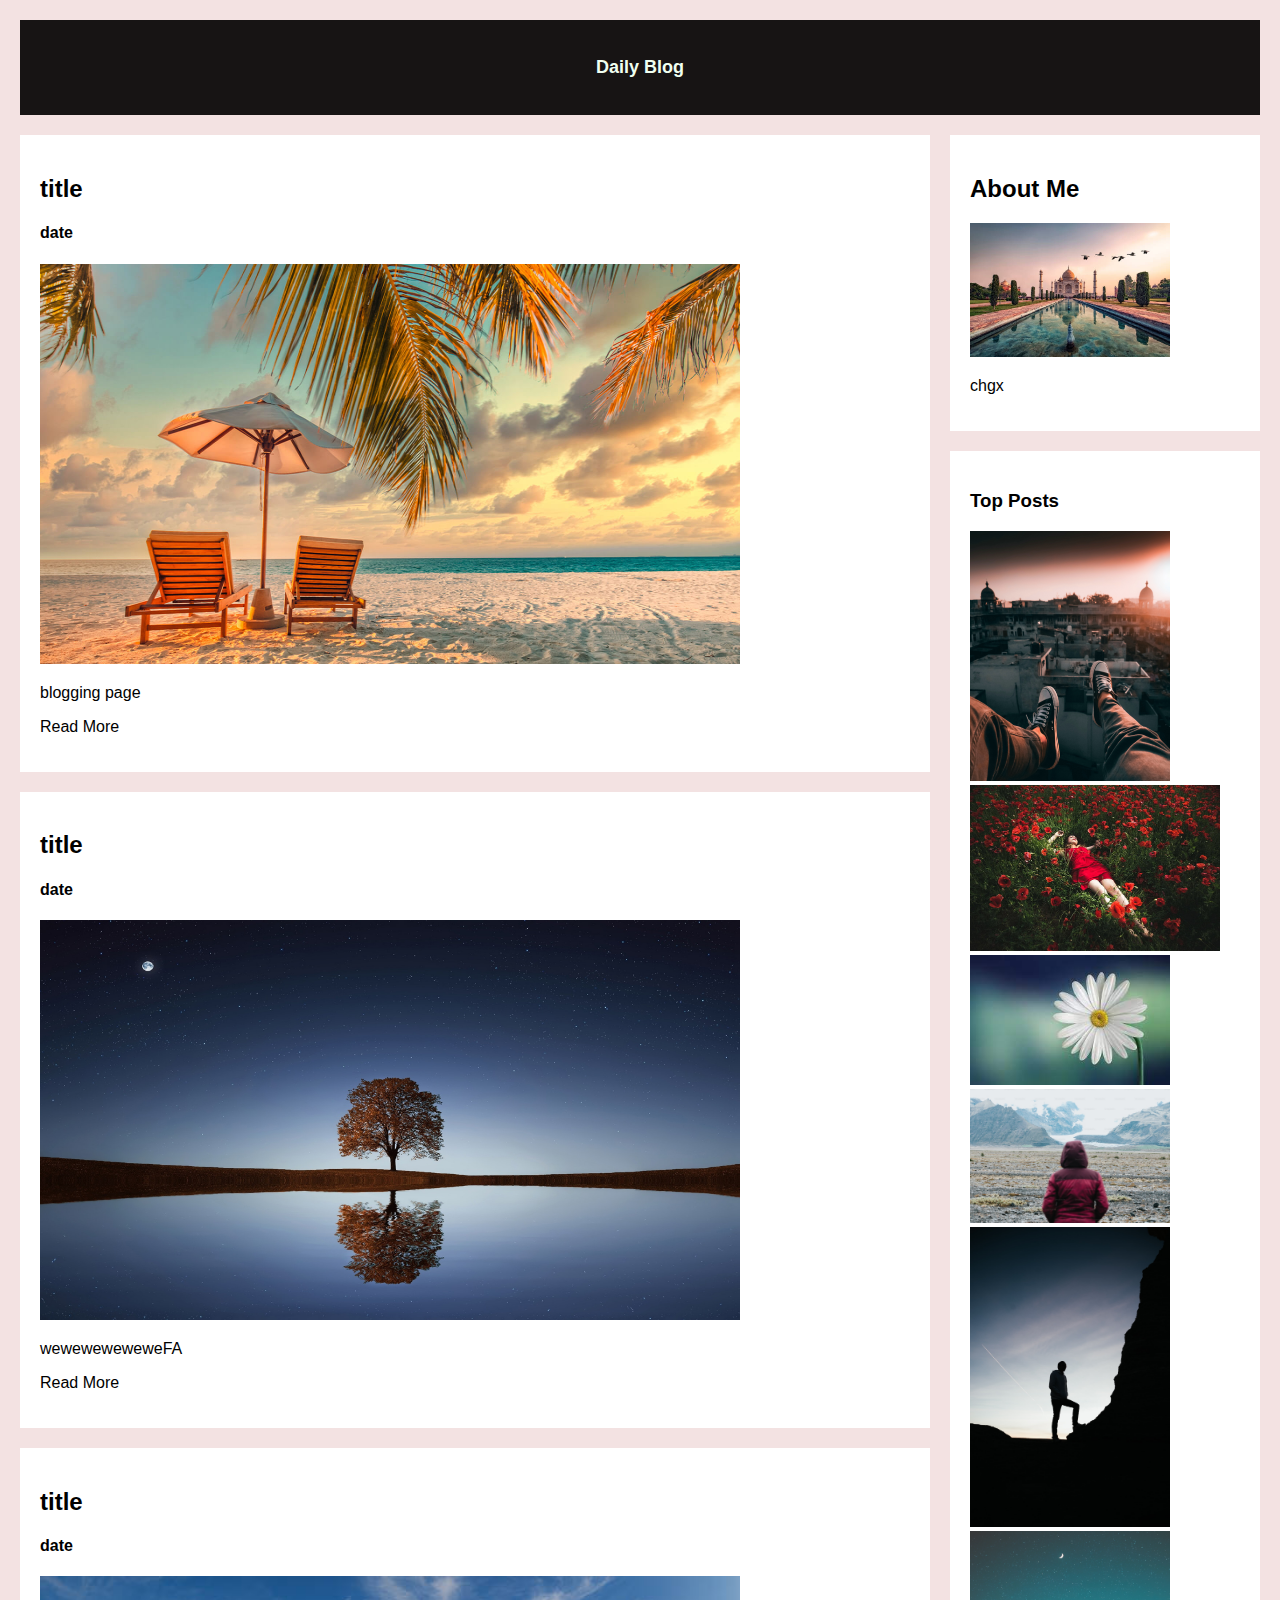
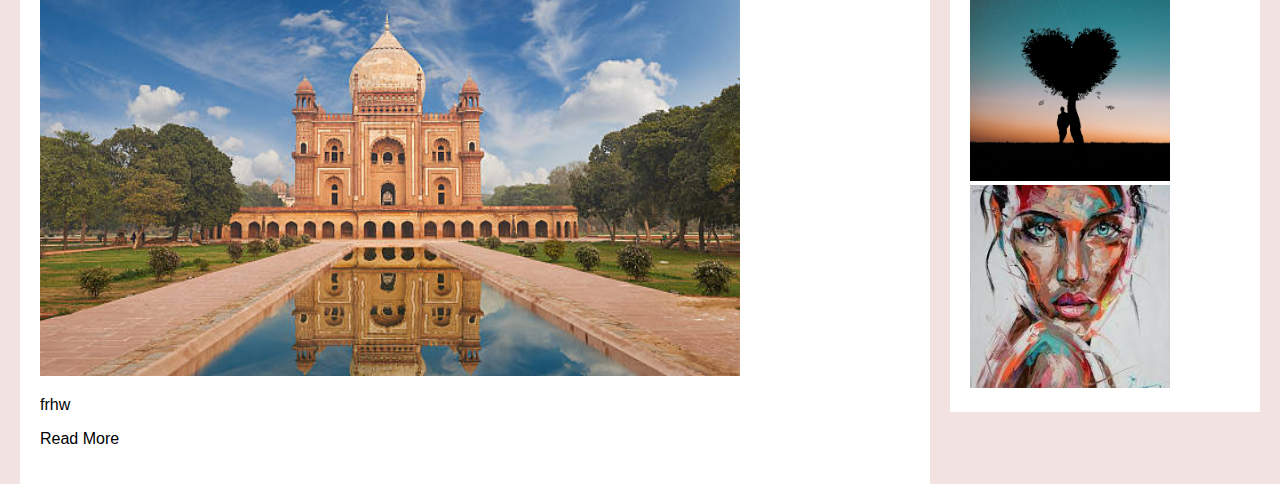
==== blog.html @ 68118b87 "first release of blogpage" ====
<!DOCTYPE html>
<html>
  <head>
    <title>My Blog</title>
    <style>
      body {
        background: rgb(243, 226, 226);
        padding: 20px;
        margin: 0;
        font-family: Arial, Helvetica, sans-serif;
      }
      *{
        box-sizing: border-box;
      }
      header {
        background-color: rgb(23, 20, 20);
        padding: 25px;
      }
      header h1 {
        margin: 1.5 0px;
        text-align: center;
        color: honeydew;
        font-size: 18px;
      }
      .left-container {
        float:left;
        width:75%;
        padding-right:20px;
      }
      .right-container{
        float:right;
        width: 25%;
      }
      .card{
        padding:20px;
        background-color: #ffffff;
        margin-top: 20px;
      }
      .card img:hover{
        transition: .5s ease-in-out;
        transform: translateY(-2rem);
      }
    </style>
  </head>
  <body>
    <header>
      <h1>Daily Blog</h1>
    </header>
    <div class="row">
      <div class="left-container">
        <div class="card">
          <h2>title</h2>
          <h4>date</h4>
          <img src="blog1.jpg" alt="img" width="700px" height="400" />
          <p>blogging page</p>
          <p>Read More</p>
        </div>
        <div class="card">
          <h2>title</h2>
          <h4>date</h4>
          <img src="blog2.jpg" alt="img" width="700px" height="400" />
          <p>weweweweweweFA</p>
          <p>Read More</p>
        </div>
        <div class="card">
          <h2>title</h2>
          <h4>date</h4>
          <img src="blog3.jpg" alt="img" width="700px" height="400" />
          <p>frhw</p>
          <p>Read More</p>
        </div>
      </div>
      <div class="right-container">
        <div class="card">
          <h2>About Me</h2>
          <img src="blog4.jpg" alt="img" width="200" />
          <p>chgx</p>
        </div>
        <div class="card">
            <h3>Top Posts</h3> 
          <img src="blog5.jpg" alt="img" width="200" /><br/>
          <img src="blog6.jpg" alt="img" width="250" /><br/>
          <img src="blog7.jpg" alt="img" width="200" /><br/> 
          <img src="blog8.jpg" alt="img" width="200" /><br/>
           <img src="blog9.jpg" alt="img" width="200" /><br/>
            <img src="blog10.jpg" alt="img" width="200" /><br/>
           <img src="blog11.jpg" alt="img" width="200" /><br/>
        </div>
      </div>
    </div>
  </body>
</html>
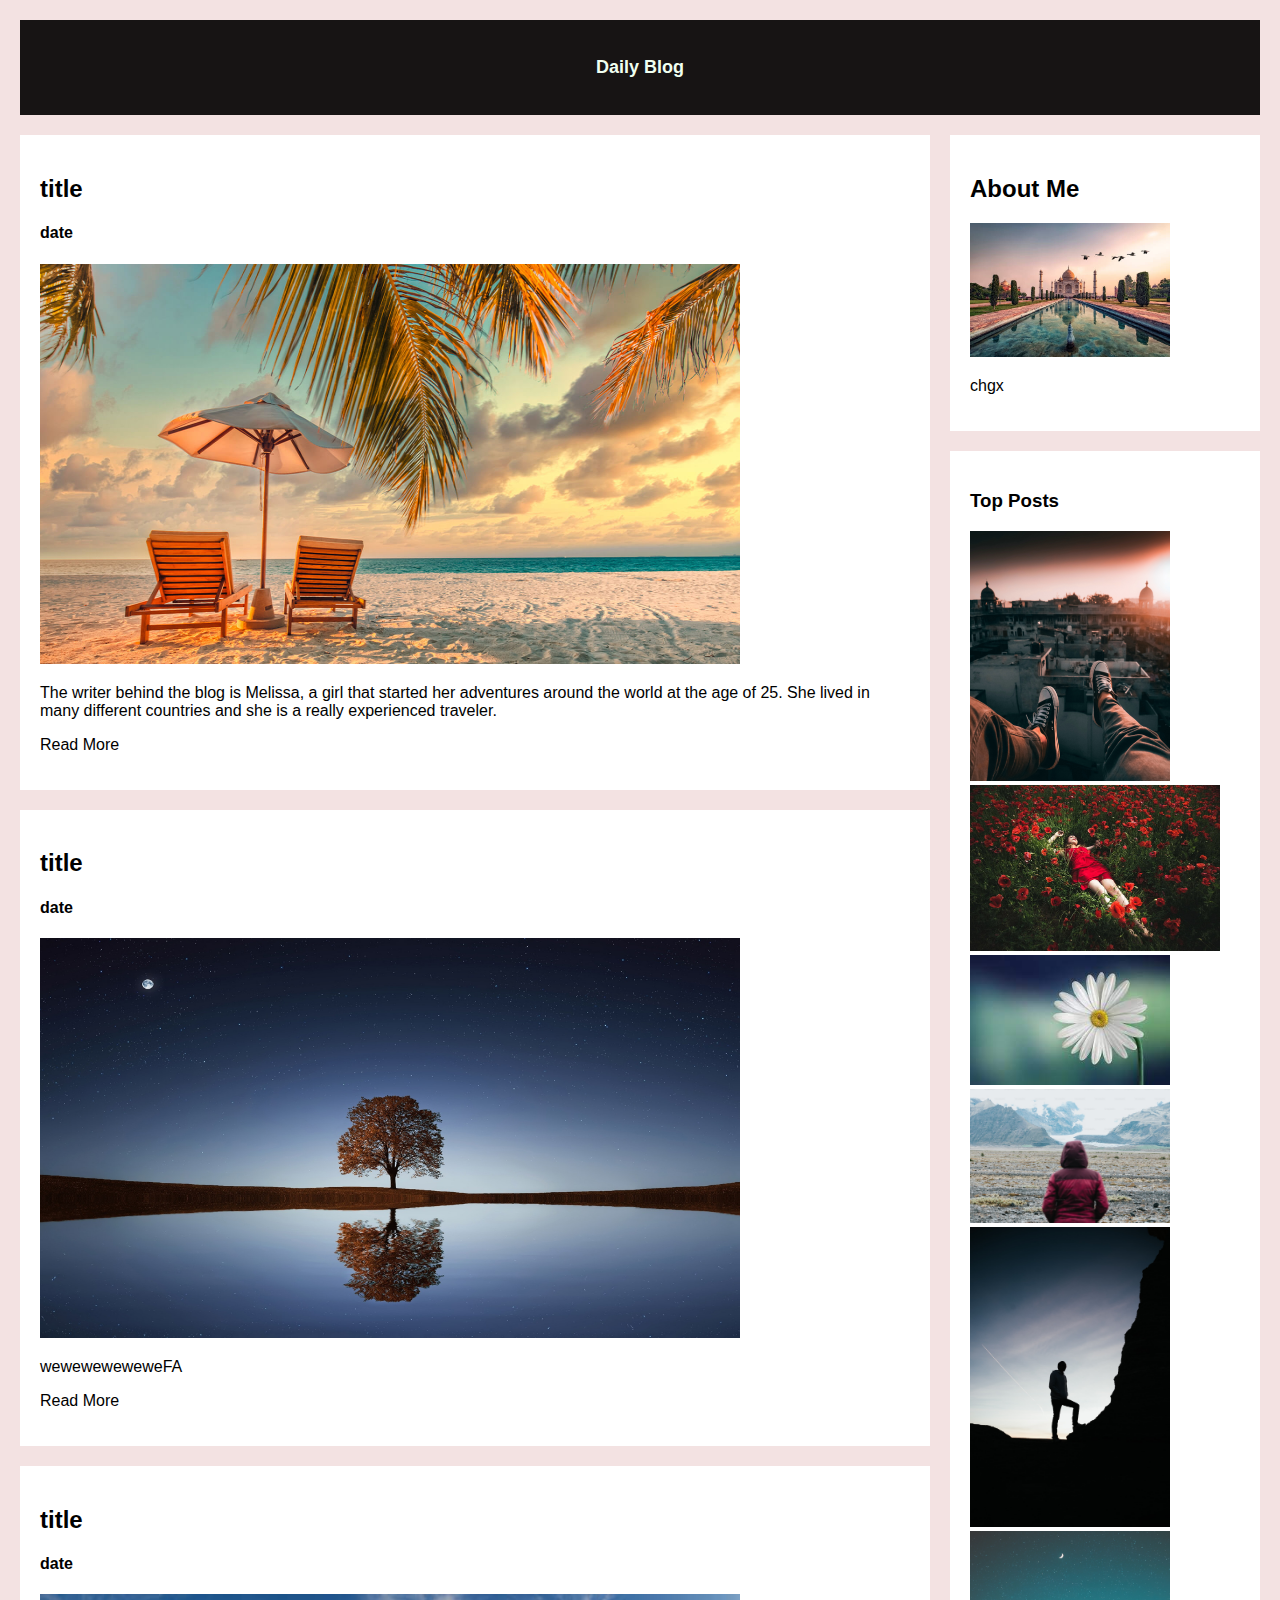
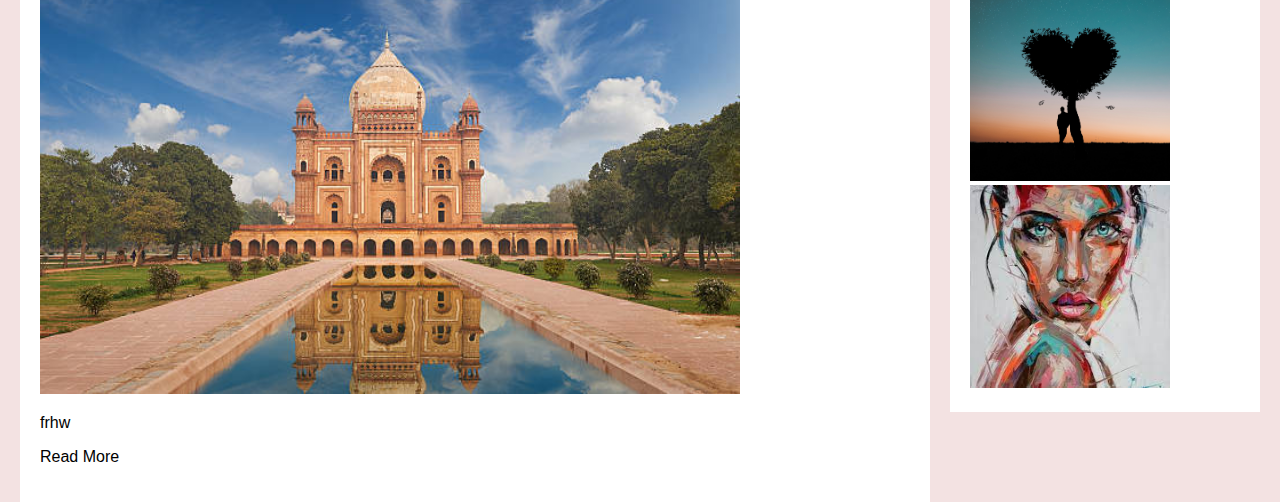
==== commit 50c0684e: "updated" ====
--- a/blog.html
+++ b/blog.html
@@ -52,7 +52,7 @@
           <h2>title</h2>
           <h4>date</h4>
           <img src="blog1.jpg" alt="img" width="700px" height="400" />
-          <p>blogging page</p>
+          <p>The writer behind the blog is Melissa, a girl that started her adventures around the world at the age of 25. She lived in many different countries and she is a really experienced traveler.</p>
           <p>Read More</p>
         </div>
         <div class="card">
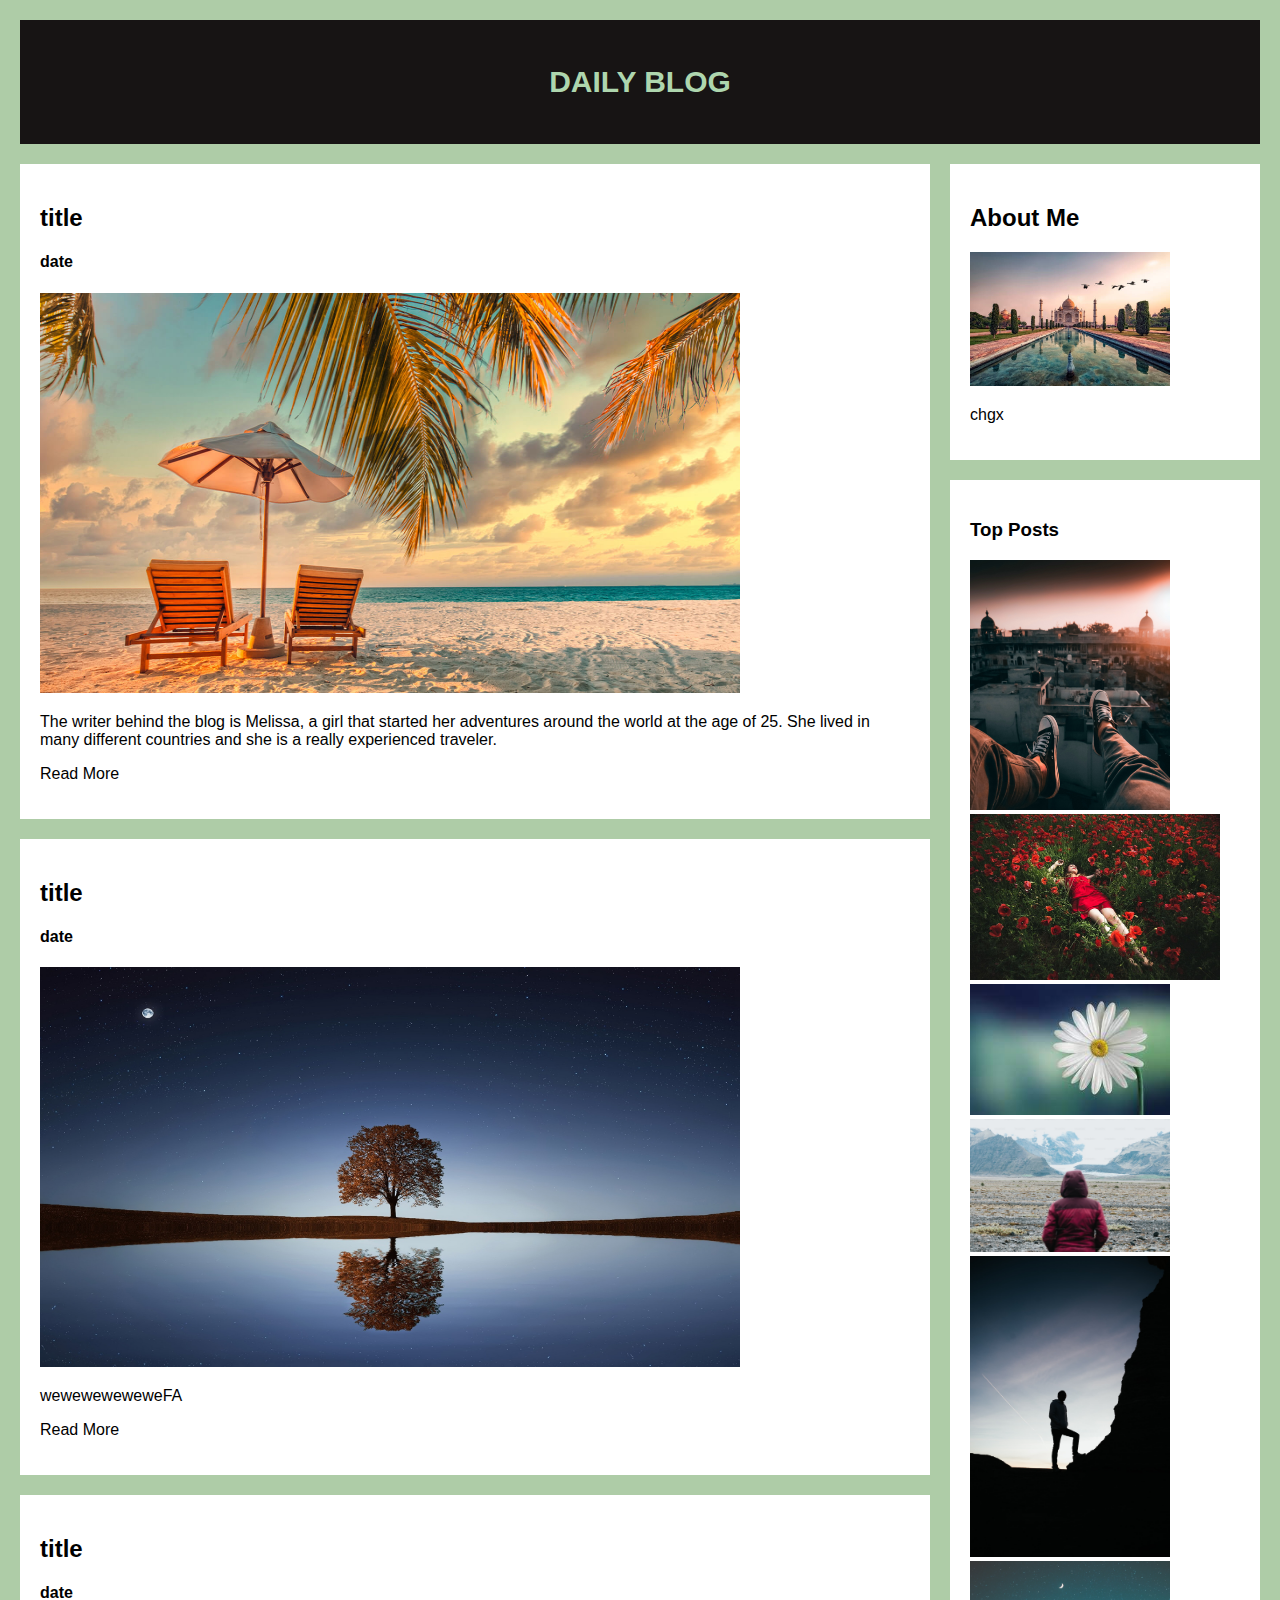
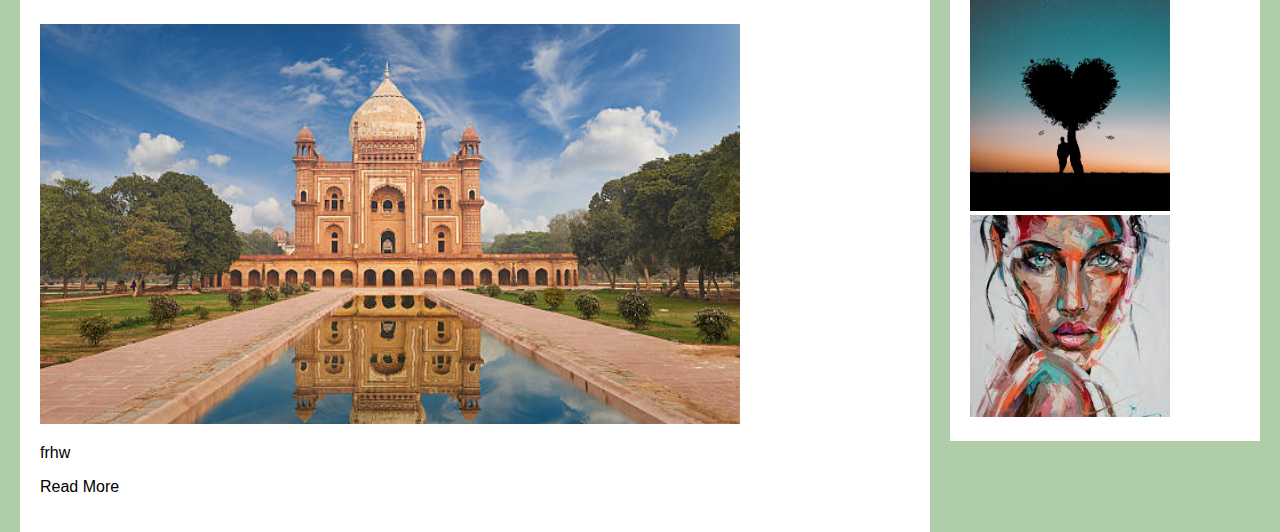
==== commit 44cccba9: "updated" ====
--- a/blog.html
+++ b/blog.html
@@ -4,7 +4,7 @@
     <title>My Blog</title>
     <style>
       body {
-        background: rgb(243, 226, 226);
+        background: rgb(174, 204, 167);
         padding: 20px;
         margin: 0;
         font-family: Arial, Helvetica, sans-serif;
@@ -19,8 +19,8 @@
       header h1 {
         margin: 1.5 0px;
         text-align: center;
-        color: honeydew;
-        font-size: 18px;
+        color: rgb(174, 214, 174);
+        font-size: 30px;
       }
       .left-container {
         float:left;
@@ -44,7 +44,7 @@
   </head>
   <body>
     <header>
-      <h1>Daily Blog</h1>
+      <h1>DAILY BLOG</h1>
     </header>
     <div class="row">
       <div class="left-container">
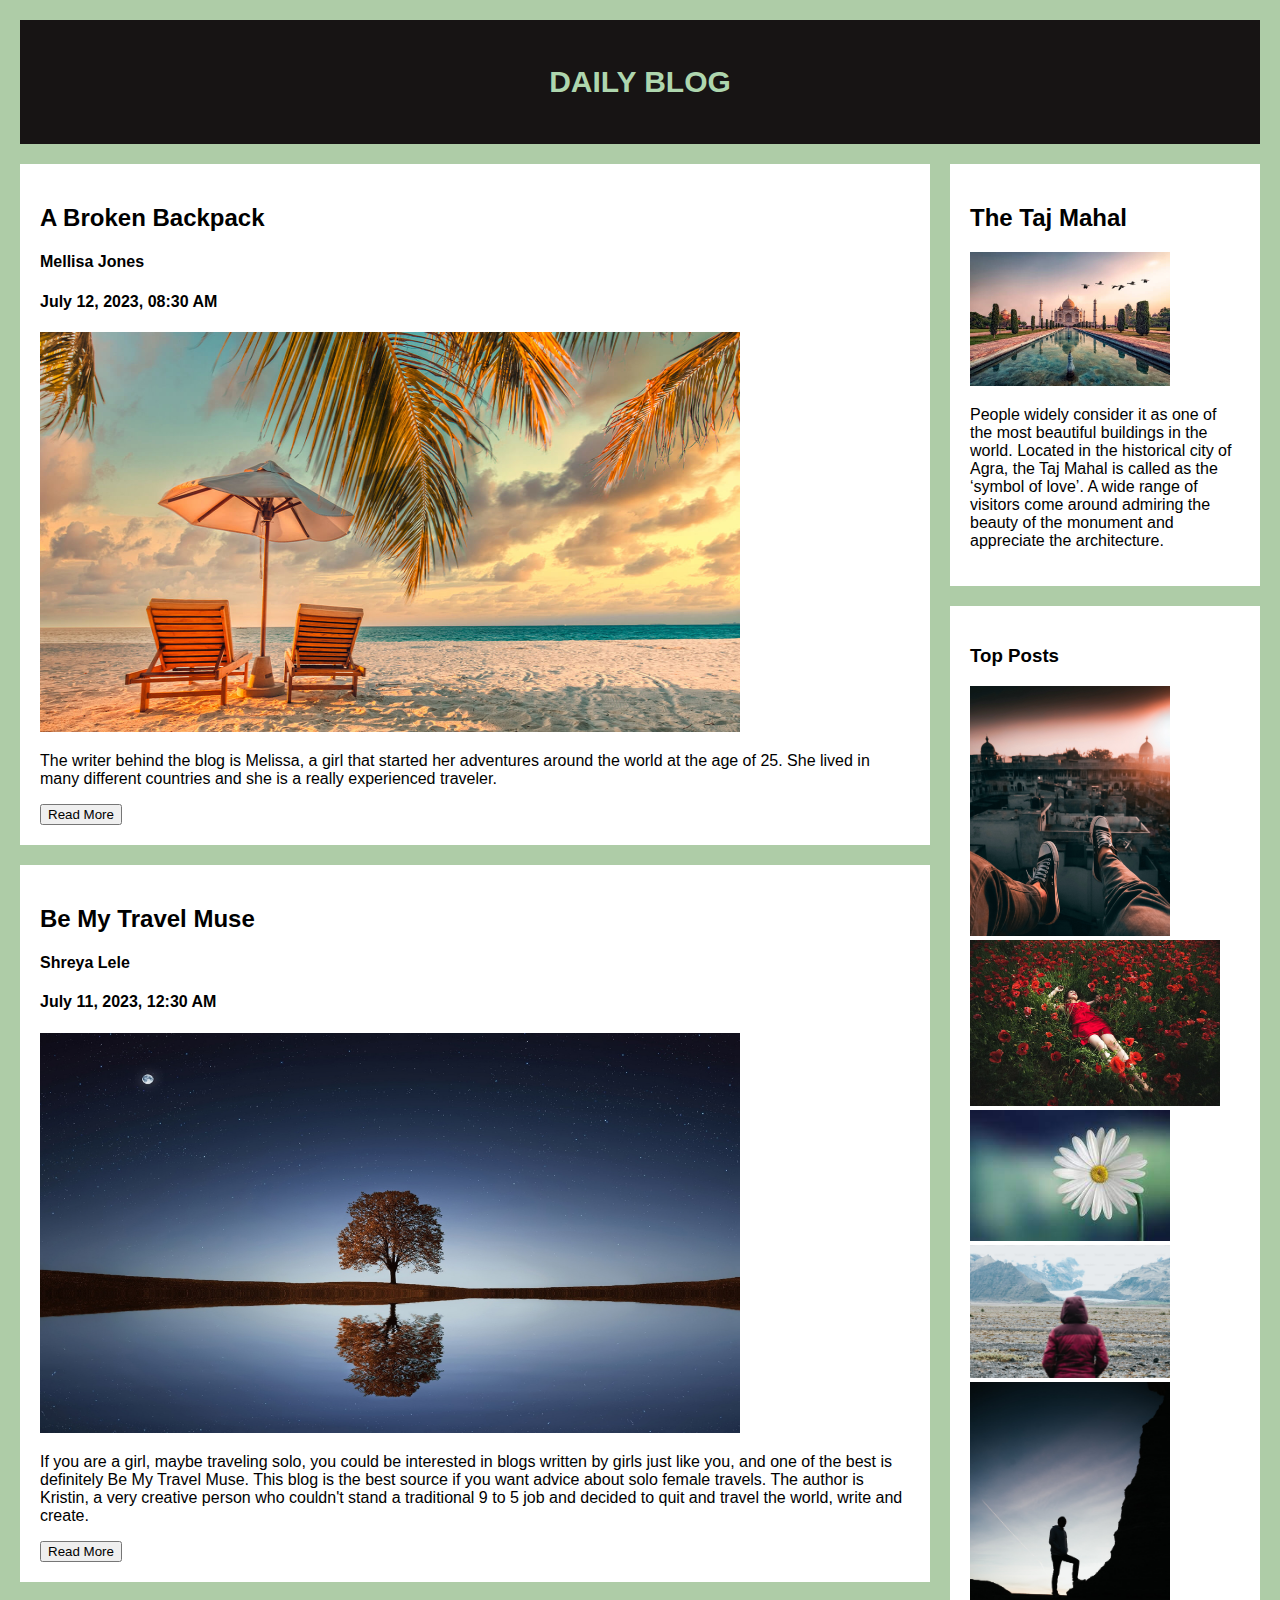
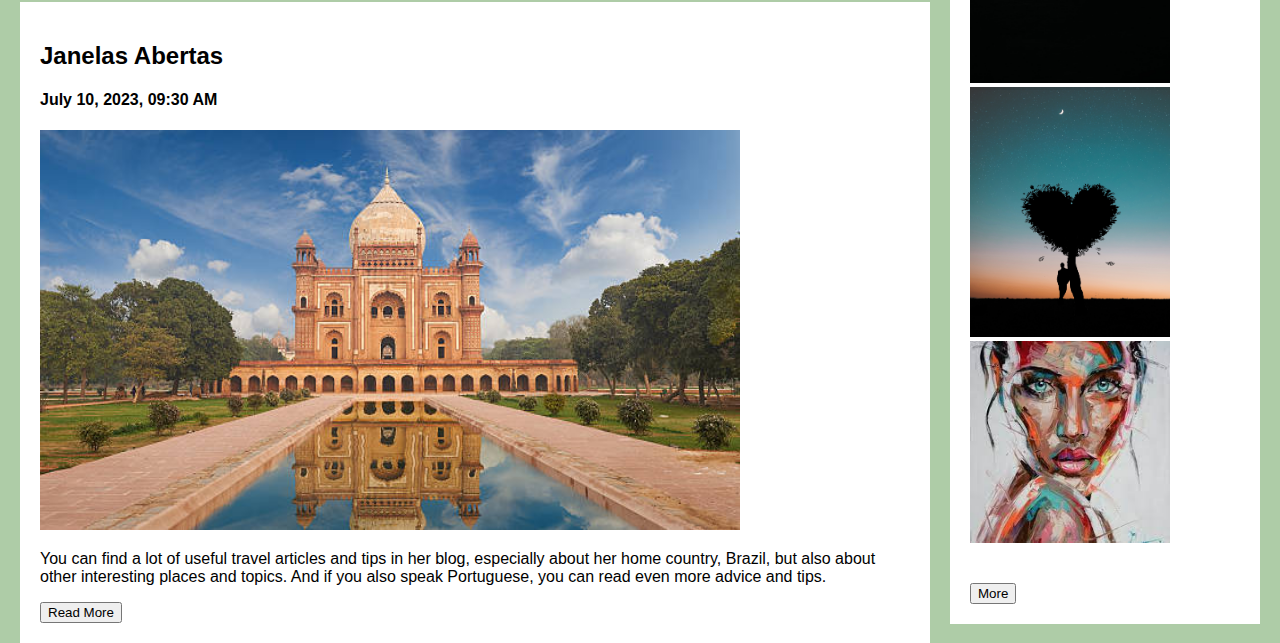
==== commit b022f20f: "updated" ====
--- a/blog.html
+++ b/blog.html
@@ -9,7 +9,7 @@
         margin: 0;
         font-family: Arial, Helvetica, sans-serif;
       }
-      *{
+      * {
         box-sizing: border-box;
       }
       header {
@@ -23,21 +23,21 @@
         font-size: 30px;
       }
       .left-container {
-        float:left;
-        width:75%;
-        padding-right:20px;
+        float: left;
+        width: 75%;
+        padding-right: 20px;
       }
-      .right-container{
-        float:right;
+      .right-container {
+        float: right;
         width: 25%;
       }
-      .card{
-        padding:20px;
+      .card {
+        padding: 20px;
         background-color: #ffffff;
         margin-top: 20px;
       }
-      .card img:hover{
-        transition: .5s ease-in-out;
+      .card img:hover {
+        transition: 0.5s ease-in-out;
         transform: translateY(-2rem);
       }
     </style>
@@ -49,42 +49,52 @@
     <div class="row">
       <div class="left-container">
         <div class="card">
-          <h2>title</h2>
-          <h4>date</h4>
+          <h2> A Broken Backpack</h2>
+          <h4>Mellisa Jones</h4>
+          <h4>July 12, 2023, 08:30 AM</h4>
           <img src="blog1.jpg" alt="img" width="700px" height="400" />
-          <p>The writer behind the blog is Melissa, a girl that started her adventures around the world at the age of 25. She lived in many different countries and she is a really experienced traveler.</p>
-          <p>Read More</p>
+          <p>
+            The writer behind the blog is Melissa, a girl that started her
+            adventures around the world at the age of 25. She lived in many
+            different countries and she is a really experienced traveler.
+          </p>
+         <input type="button" value="Read More">
         </div>
         <div class="card">
-          <h2>title</h2>
-          <h4>date</h4>
+          <h2> Be My Travel Muse</h2>
+          <h4>Shreya Lele</h4>
+          <h4>July 11, 2023, 12:30 AM</h4>
           <img src="blog2.jpg" alt="img" width="700px" height="400" />
-          <p>weweweweweweFA</p>
-          <p>Read More</p>
+          <p>If you are a girl, maybe traveling solo, you could be interested in blogs written by girls just like you, and one of the best is definitely Be My Travel Muse.
+
+          This blog is the best source if you want advice about solo female travels. The author is Kristin, a very creative person who couldn't stand a traditional 9 to 5 job and decided to quit and travel the world, write and create.</p>
+          <input type="button" value="Read More" ></a>
         </div>
         <div class="card">
-          <h2>title</h2>
-          <h4>date</h4>
+          <h2>Janelas Abertas</h2>
+          <h4>July 10, 2023, 09:30 AM</h4>
           <img src="blog3.jpg" alt="img" width="700px" height="400" />
-          <p>frhw</p>
-          <p>Read More</p>
+          <p>You can find a lot of useful travel articles and tips in her blog, especially about her home country, Brazil, but also about other interesting places and topics. And if you also speak Portuguese, you can read even more advice and tips.</p>
+          <input type="button" value="Read More" >
         </div>
       </div>
       <div class="right-container">
         <div class="card">
-          <h2>About Me</h2>
+          <h2>The Taj Mahal</h2>
           <img src="blog4.jpg" alt="img" width="200" />
-          <p>chgx</p>
+          <p>People widely consider it as one of the most beautiful buildings in the world. Located in the historical city of Agra, the Taj Mahal is called as the ‘symbol of love’. A wide range of visitors come around admiring the beauty of the monument and appreciate the architecture. </p>
         </div>
         <div class="card">
-            <h3>Top Posts</h3> 
-          <img src="blog5.jpg" alt="img" width="200" /><br/>
-          <img src="blog6.jpg" alt="img" width="250" /><br/>
-          <img src="blog7.jpg" alt="img" width="200" /><br/> 
-          <img src="blog8.jpg" alt="img" width="200" /><br/>
-           <img src="blog9.jpg" alt="img" width="200" /><br/>
-            <img src="blog10.jpg" alt="img" width="200" /><br/>
-           <img src="blog11.jpg" alt="img" width="200" /><br/>
+          <h3>Top Posts</h3>
+          <img src="blog5.jpg" alt="img" width="200" /><br />
+          <img src="blog6.jpg" alt="img" width="250" /><br />
+          <img src="blog7.jpg" alt="img" width="200" /><br />
+          <img src="blog8.jpg" alt="img" width="200" /><br />
+          <img src="blog9.jpg" alt="img" width="200" /><br />
+          <img src="blog10.jpg" alt="img" width="200" /><br />
+          <img src="blog11.jpg" alt="img" width="200" /><br />
+        
+        <br><br>  <input type="button" value="More" >
         </div>
       </div>
     </div>
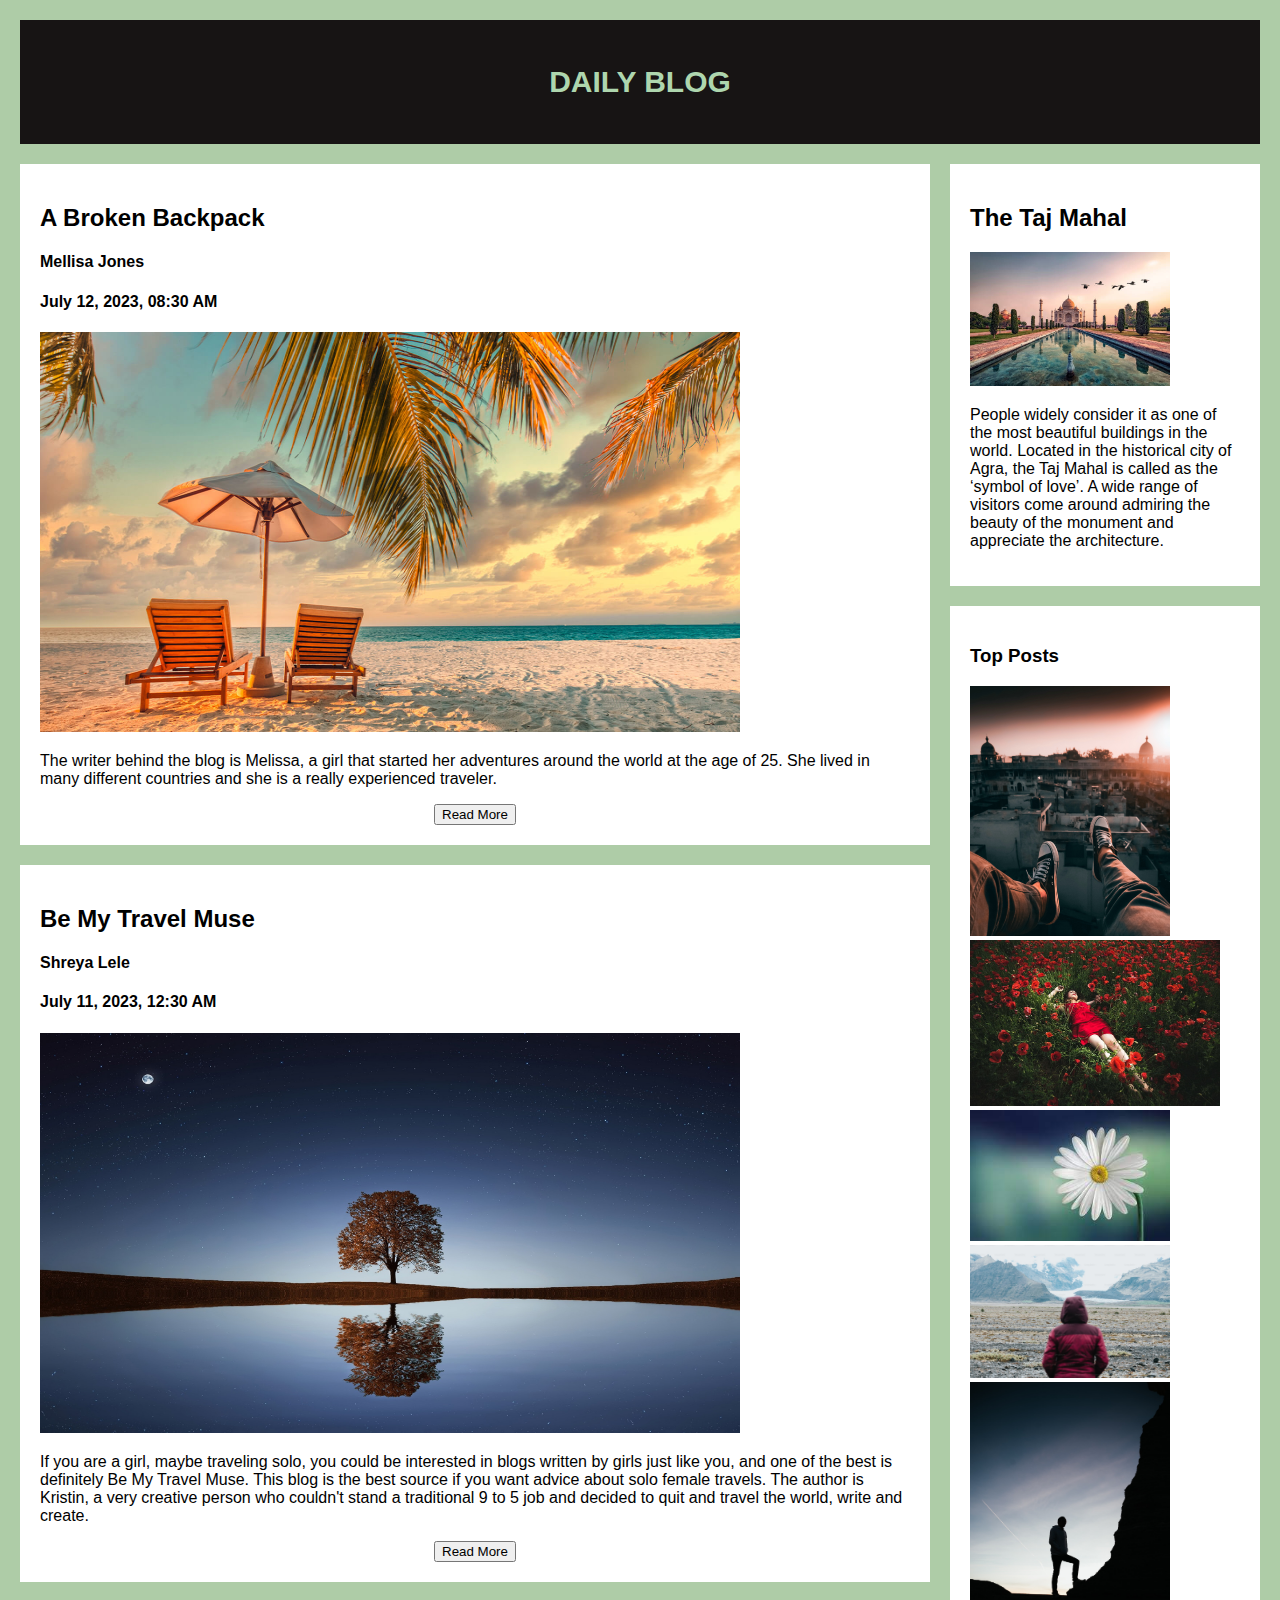
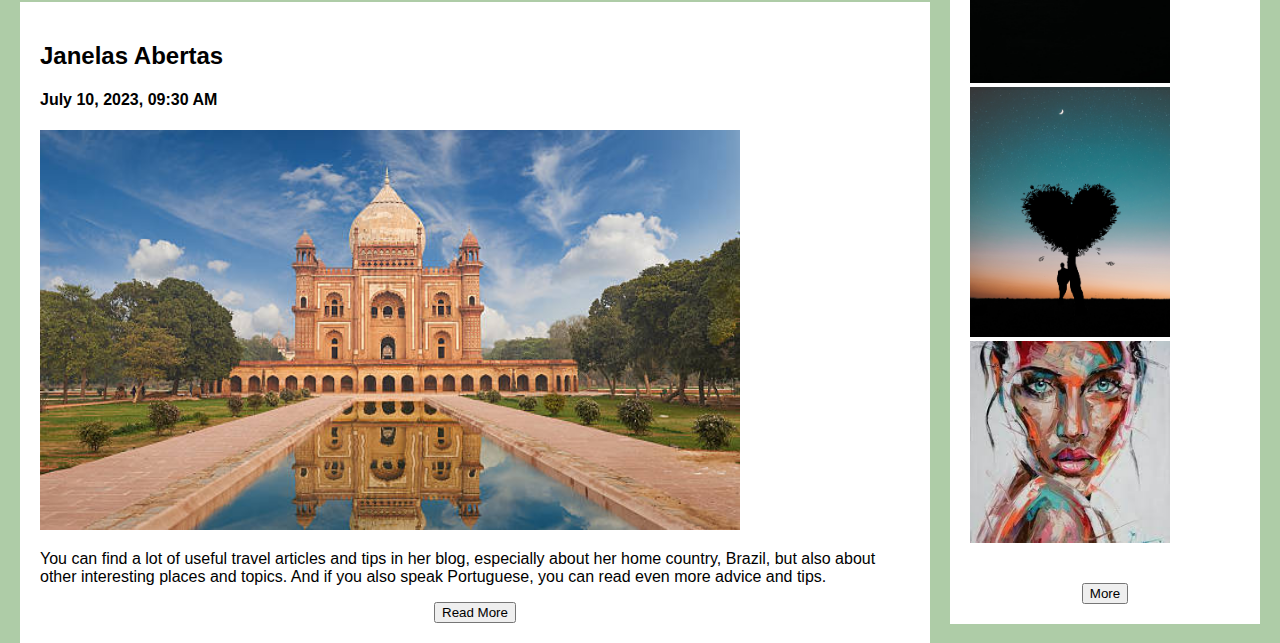
==== commit 154312b9: "updated" ====
--- a/blog.html
+++ b/blog.html
@@ -40,6 +40,9 @@
         transition: 0.5s ease-in-out;
         transform: translateY(-2rem);
       }
+      .btn{
+       text-align: center;
+      }
     </style>
   </head>
   <body>
@@ -58,7 +61,8 @@
             adventures around the world at the age of 25. She lived in many
             different countries and she is a really experienced traveler.
           </p>
-         <input type="button" value="Read More">
+          <div class="btn">
+         <input type="button" value="Read More"></div>
         </div>
         <div class="card">
           <h2> Be My Travel Muse</h2>
@@ -68,14 +72,16 @@
           <p>If you are a girl, maybe traveling solo, you could be interested in blogs written by girls just like you, and one of the best is definitely Be My Travel Muse.
 
           This blog is the best source if you want advice about solo female travels. The author is Kristin, a very creative person who couldn't stand a traditional 9 to 5 job and decided to quit and travel the world, write and create.</p>
-          <input type="button" value="Read More" ></a>
+          <div class="btn">
+          <input type="button" value="Read More" ></a></div>
         </div>
         <div class="card">
           <h2>Janelas Abertas</h2>
           <h4>July 10, 2023, 09:30 AM</h4>
           <img src="blog3.jpg" alt="img" width="700px" height="400" />
           <p>You can find a lot of useful travel articles and tips in her blog, especially about her home country, Brazil, but also about other interesting places and topics. And if you also speak Portuguese, you can read even more advice and tips.</p>
-          <input type="button" value="Read More" >
+          <div class="btn">
+          <input type="button" value="Read More" ></div>
         </div>
       </div>
       <div class="right-container">
@@ -94,7 +100,7 @@
           <img src="blog10.jpg" alt="img" width="200" /><br />
           <img src="blog11.jpg" alt="img" width="200" /><br />
         
-        <br><br>  <input type="button" value="More" >
+        <br><br> <div class="btn"> <input type="button" value="More" ></div>
         </div>
       </div>
     </div>
